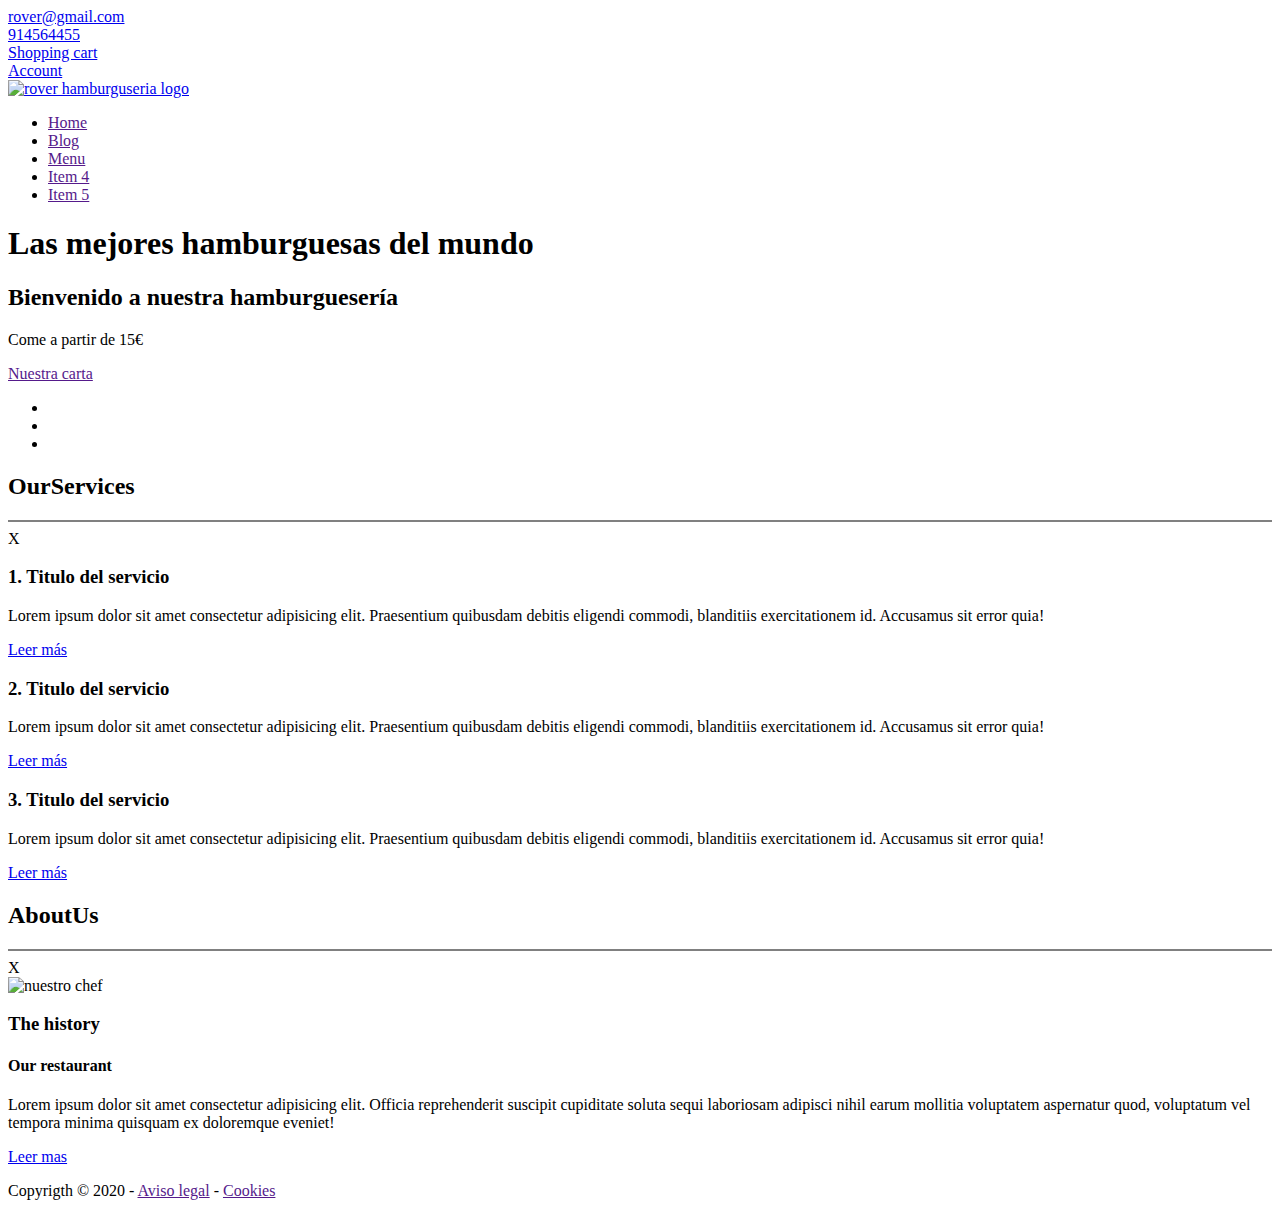
==== index.html @ f02b1828 "HTML del Index" ====
<!DOCTYPE html>
<html lang="es">

<head>
    <meta charset="UTF-8">
    <meta name="viewport" content="width=device-width, initial-scale=1.0">
    <title>Hamburguesería</title>
    <link rel="stylesheet" href="css/style.css">
</head>

<body>

    <div class="wrapper">
        <header>

            <div class="nav_top">
                <div class="container row">
                    <div>
                        <a href="#">
                            <i class="fas fa-envelope"></i>
                            <span>rover@gmail.com</span>
                        </a>
                    </div>


                    <div>
                        <a href="#">
                            <i class="fas fa-phone"></i>
                            <span>914564455</span>
                        </a>
                    </div>

                    <div>
                        <a href="#">
                            <i class="fas fa-shopping-cart"></i>
                            <span>Shopping cart</span>
                        </a>
                    </div>

                    <div>
                        <a href="#">
                            <i class="fas fa-user-circle"></i>
                            <span>Account</span>
                        </a>
                    </div>
                </div>
            </div>

            <nav>
                <div class="container row">

                    <div class="logo">
                        <a href="#">
                            <img src="images/logo.jpg" alt="rover hamburguseria logo">
                        </a>
                    </div>

                    <div class="hamburguesa">
                        <div></div>
                        <div></div>
                        <div></div>
                    </div>

                    <ul>
                        <li><a class="activo" href="">Home</a></li>
                        <li><a href="">Blog</a></li>
                        <li><a href="">Menu</a></li>
                        <li><a href="">Item 4</a></li>
                        <li><a href="">Item 5</a></li>
                    </ul>


                </div>
            </nav>
        </header>

        <div class="hero">
            <div class="container">
                <h1>Las mejores hamburguesas del mundo</h1>
                <h2>Bienvenido a nuestra hamburguesería</h2>
                <p>Come a partir de 15€</p>
                <div>
                    <a href="" class="boton">
                        Nuestra carta
                        <i class="fas fa-long-arrow-alt-right"></i></a>
                </div>

                <ul>
                    <li><a href=""><i class="fab fa-facebook"></i></a></li>
                    <li><a href=""><i class="fab fa-twitter"></i></a></li>
                    <li><a href=""><i class="fab fa-instagram"></i></a></li>

                </ul>


            </div>

        </div>
        <main>
            <section id="ourservices" class="container">
                <h2>Our<span>Services</span></h2>
                <div class="underline">
                    <hr noshade="noshade" />
                    <span>X</span>
                </div>

                <div class="row">
                    <article>
                        <div>
                            <i class="fas fa-cogs"></i>
                        </div>
                        <h3>1. Titulo del servicio</h3>
                        <p>Lorem ipsum dolor sit amet consectetur adipisicing elit. Praesentium quibusdam debitis
                            eligendi commodi, blanditiis exercitationem id. Accusamus sit error quia!</p>

                        <a class="enlace" href="#">Leer más <i class="fas fa-long-arrow-alt-right"></i></a>


                    </article>

                    <article>
                        <div>
                            <i class="fas fa-truck"></i>
                        </div>
                        <h3>2. Titulo del servicio</h3>
                        <p>Lorem ipsum dolor sit amet consectetur adipisicing elit. Praesentium quibusdam debitis
                            eligendi commodi, blanditiis exercitationem id. Accusamus sit error quia!</p>

                        <a class="enlace" href="#">Leer más <i class="fas fa-long-arrow-alt-right"></i></a>


                    </article>

                    <article>
                        <div>
                            <i class="fas fa-heart"></i>
                        </div>
                        <h3>3. Titulo del servicio</h3>
                        <p>Lorem ipsum dolor sit amet consectetur adipisicing elit. Praesentium quibusdam debitis
                            eligendi commodi, blanditiis exercitationem id. Accusamus sit error quia!</p>

                        <a class="enlace" href="#">Leer más <i class="fas fa-long-arrow-alt-right"></i></a>


                    </article>
                </div>
            </section>

            <section id="aboutus" class="container">
                <h2>About<span>Us</span></h2>
                <div class="underline">
                    <hr noshade="noshade" />
                    <span>X</span>
                </div>

                <div class="row">
                    <div class="columna">
                        <div class="marco">
                            <img src="images/about-main.jpg" alt="nuestro chef">
                        </div>
                    </div>

                    <div class="columna">
                        <h3>The history</h3>
                        <h4>Our restaurant</h4>
                        <p>Lorem ipsum dolor sit amet consectetur adipisicing elit. Officia reprehenderit suscipit
                            cupiditate soluta sequi laboriosam adipisci nihil earum mollitia voluptatem aspernatur quod,
                            voluptatum vel tempora minima quisquam ex doloremque eveniet!</p>
                        <div>
                            <a href="#" class="boton">Leer mas
                                <i class="fas fa-long-arrow-alt-right"></i></a>
                        </div>

                    </div>


                </div>






            </section>

        </main>



        <footer>
            <div class="container">
                <p>Copyrigth &copy; 2020 - <a href="">Aviso legal</a> - <a href="">Cookies</a></p>
            </div>

        </footer>

    </div>
</body>

</html>
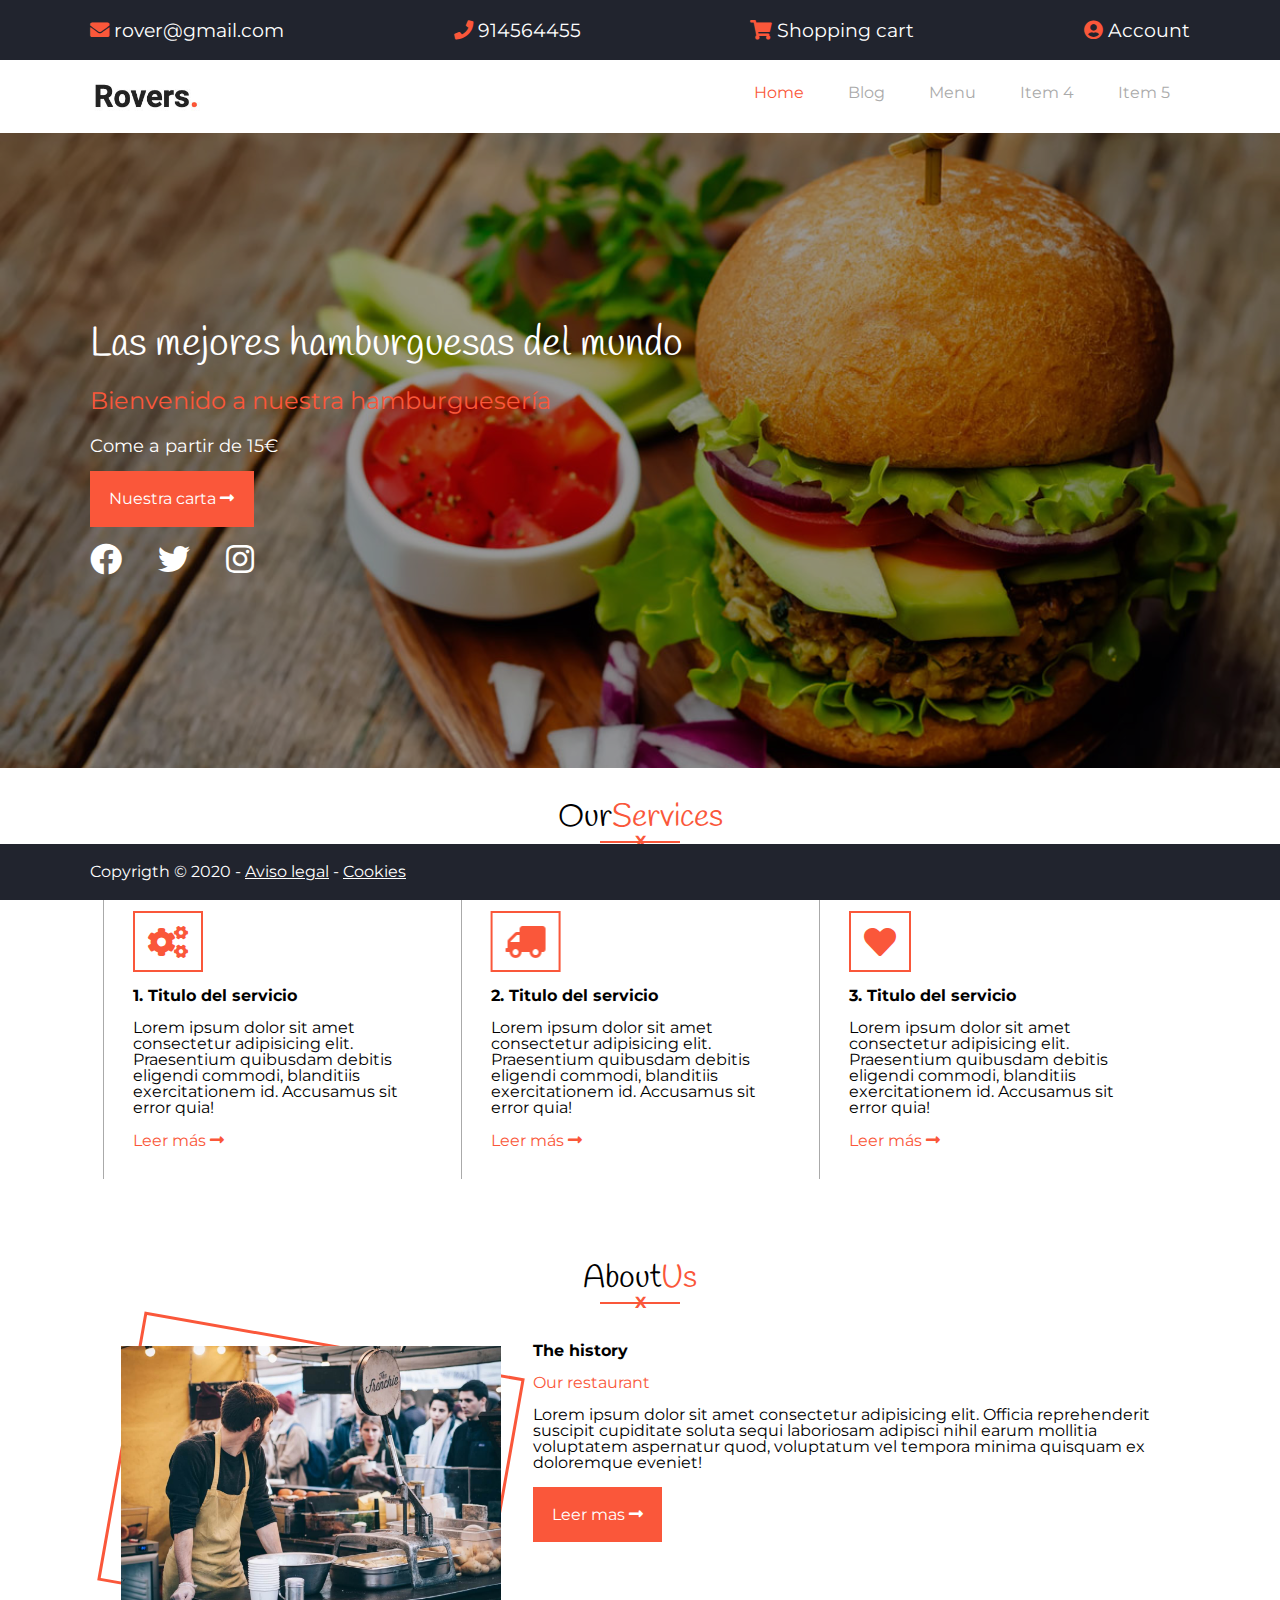
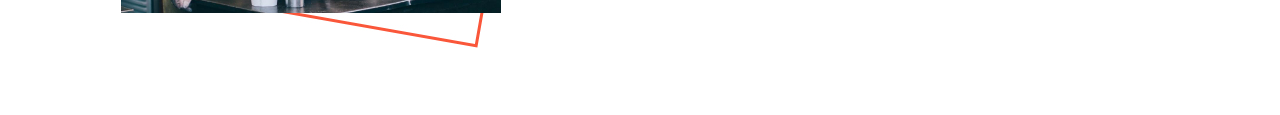
==== commit ff9fd8c2: "retoques blog" ====
--- a/index.html
+++ b/index.html
@@ -63,7 +63,7 @@
 
                     <ul>
                         <li><a class="activo" href="">Home</a></li>
-                        <li><a href="">Blog</a></li>
+                        <li><a href="blog.html">Blog</a></li>
                         <li><a href="">Menu</a></li>
                         <li><a href="">Item 4</a></li>
                         <li><a href="">Item 5</a></li>
--- a/css/style.css
+++ b/css/style.css
@@ -0,0 +1,462 @@
+@import url(reset.css);
+
+/* font-family: 'Handlee', cursive;
+font-family: 'Montserrat', sans-serif; 400,700
+elegimos en google font la fuente, elegimos la primera seleccionamos los estilos que queramos por ejemplo 400 regular 700 bold y en embed @import*/
+
+@import url('https://fonts.googleapis.com/css2?family=Handlee&family=Montserrat:ital,wght@0,400;1,700&display=swap');
+
+@import url(https://cdnjs.cloudflare.com/ajax/libs/font-awesome/5.14.0/css/all.min.css);
+
+* {
+    box-sizing: border-box;
+}
+
+:root {
+    --color-principal: #fa573a;
+    --color-secundario: #21242e;
+    --fuentePrincipal: 'Montserrat', sans-serif;
+    --fuenteSecundaria: 'Handlee', cursive;
+    --anchoMaximo: 1100px;
+    --gris: #aaa;
+
+}
+
+body {
+    font-family: var(--fuentePrincipal);
+    font-size: 1em;
+    /* asi el usuario decide el tamaño de la fuente y todo ira en proporcion */
+}
+
+img {
+    width: 100%;
+    height: auto;
+    display: block;
+}
+
+.container {
+    max-width: var(--anchoMaximo);
+    margin: 0 auto;
+}
+
+.row {
+    display: flex;
+}
+
+/* header */
+
+header .nav_top {
+    background-color: var(--color-secundario);
+    padding: 20px 10px;
+}
+
+header .nav_top a {
+    color: white;
+    font-size: 120%;
+    text-decoration: none;
+}
+
+header .nav_top a span {
+    display: none;
+}
+
+header .nav_top a i {
+    color: var(--color-principal);
+}
+
+header .nav_top .row {
+    justify-content: space-between;
+}
+
+header nav {
+    padding: 20px 10px;
+}
+
+header .hamburguesa {
+    width: 50px;
+    cursor: pointer;
+    /* para que aparezca una manita encima como si fuera un enlace */
+
+}
+
+header .hamburguesa div {
+    border-top: 2px solid var(--gris);
+    margin: 10px;
+}
+
+header nav .row {
+    flex-wrap: wrap;
+    justify-content: space-between;
+}
+
+header nav ul {
+    width: 100%;
+}
+
+header nav .logo {
+    max-width: 110px;
+
+}
+
+header nav ul li a {
+    display: block;
+    text-align: center;
+    text-decoration: none;
+    padding: 20px;
+    color: var(--gris);
+    border-bottom: 1px solid var(--gris);
+}
+
+header nav ul li a:hover {
+    color: var(--color-principal)
+}
+
+header nav ul li .activo {
+    color: var(--color-principal)
+}
+
+/* 72.25 em 48 em */
+@media (min-width: 48em) {
+    header .nav_top a span {
+        display: inline;
+    }
+}
+
+
+@media(min-width: 62.750em) {
+    header .hamburguesa {
+        display: none;
+    }
+
+    header nav ul {
+        width: auto;
+    }
+
+    header nav ul li {
+        display: inline-block;
+    }
+
+    header nav ul li a {
+        padding: 5px 20px;
+        border-bottom: 0px;
+    }
+}
+
+/* fin header */
+
+/* inicio footer */
+footer {
+    background-color: var(--color-secundario);
+    padding: 20px 10px;
+    color: white;
+    text-align: center;
+    position: fixed;
+    width: 100%;
+    margin-top: 20px;
+    bottom: 0px;
+}
+
+footer a {
+    color: white;
+}
+
+footer a:hover {
+    text-decoration: none;
+}
+
+@media(min-width: 48em) {
+    footer {
+        text-align: left;
+    }
+}
+
+/* fin de footer */
+
+/* Inicio hero */
+.hero {
+    background-image: url("../images/fondo.jpg");
+    background-color: #999;
+    background-blend-mode: multiply;
+    background-size: cover;
+    background-position: center;
+    padding: 15% 10px;
+}
+
+.hero h1 {
+    font-family: var(--fuenteSecundaria);
+    color: white;
+    font-size: 2.5em;
+
+}
+
+.hero h2 {
+    color: var(--color-principal);
+    font-size: 1.5em;
+    margin: 1em 0;
+}
+
+.hero p {
+    color: white;
+    font-size: 1.10em;
+}
+
+.boton {
+    display: inline-block;
+    background-color: var(--color-principal);
+    color: white;
+    padding: 1.15em;
+    text-decoration: none;
+    margin: 1em 0;
+    border: 1px solid var(--color-principal);
+}
+
+.boton:hover {
+    background-color: transparent;
+    color: var(--color-principal);
+}
+
+.boton i {
+    transition: 05s;
+}
+
+.boton:hover i {
+    transform: translateX(5px)
+}
+
+.hero ul li {
+    display: inline-block;
+    font-size: 2em;
+    margin-right: 1em;
+}
+
+.hero ul li a {
+    color: white;
+}
+
+.boton:hover {
+    background-color: transparent;
+    color: var(--color-principal);
+}
+
+/* Fin hero */
+
+/* Inicio main section our services */
+
+/* como las secciones tienen caracteristicas generales creamos esos estilos generales a todas */
+main section {
+    padding: 2.125em 0;
+}
+
+main section h2 {
+    color: black;
+    font-family: var(--fuenteSecundaria);
+    font-size: 2em;
+    text-align: center;
+}
+
+main section h2 span {
+    color: var(--color-principal);
+}
+
+main section .underline {
+    position: relative;
+    width: 5em;
+    /* para que la raya sea mas corta */
+    margin: 0 auto;
+    /* para que se alinee de nuevo al centro */
+    color: var(--color-principal);
+    font-weight: 700;
+    /* es la fuente que tenemos cargada en negrita (bold) porque la X es mas gordita*/
+    margin-bottom: 2em;
+    text-align: center;
+    /* para que la x se centre con la linea */
+}
+
+main section .underline hr {
+    position: absolute;
+    /* para que se posicione respecto al contenedor y no el 0,0 */
+    width: 100%;
+    /* al haber subido de capa ha perdido el ancho, por eso tenemos que marcarle que ocupe el 100% de su contenedor */
+    top: -1px;
+    border-color: var(--color-principal);
+    /* el borde esta ya creado con el hr, solo hay q decir el color */
+}
+
+main section {
+    padding: 2.125em 0.825em;
+}
+
+main #ourservices .row {
+    flex-wrap: wrap;
+}
+
+main #ourservices article {
+    border-bottom: 1px solid var(--gris);
+    padding: 1.825em 0;
+}
+
+main #ourservices article div i {
+    color: var(--color-principal);
+    font-size: 2em;
+    border: 2px solid var(--color-principal);
+    padding: 0.8rem;
+    /* para que no herede del padre ponemos rem en lugar de em */
+}
+
+main #ourservices article .fa-truck {
+    transform: rotateY(180deg);
+}
+
+main #ourservices article h3 {
+    margin: 1em 0;
+    font-weight: 700;
+
+}
+
+.enlace {
+    /* no es necesario usar herencia porque tenemos una clase creada para el enlace */
+    text-decoration: none;
+    color: var(--color-principal);
+    margin-top: 1em;
+    display: block;
+    /* el margen no funciona porque es un elemento en linea, tenemos que convertirlo en bloque */
+}
+
+@media (min-width: 48em) {
+    main #ourservices article {
+        width: 50%;
+        border-bottom: 0px;
+        border-left: 1px solid var(--gris);
+        padding: 1.825em;
+        margin-bottom: 1em;
+    }
+
+    main #ourservices article:last-child {
+        width: 100%;
+    }
+}
+
+@media(min-width: 62.750em) {
+
+    main #ourservices article,
+    main #ourservices article:last-child {
+        width: 33.333%;
+    }
+}
+
+/* Fin main section our services */
+
+/* Inicio main section about us */
+
+main #aboutus {
+    padding-bottom: 100px;
+}
+
+main #aboutus .row {
+    flex-wrap: wrap;
+}
+
+main #aboutus h3 {
+    font-weight: 700;
+}
+
+main #aboutus h4 {
+    margin: 1em 0;
+    color: var(--color-principal);
+}
+
+main #aboutus .marco {
+    margin: 15px 0px;
+    border: 3px solid var(--color-principal);
+    transform: rotateZ(10deg);
+    width: 90%;
+    transition: 1s;
+}
+
+main #aboutus .marco img {
+    transform: rotateZ(-10deg);
+    transition: 1s;
+}
+
+main #aboutus .columna:hover .marco,
+main #aboutus .columna:hover .marco img {
+    transform: rotateZ(0deg);
+    transition: 1s;
+
+}
+
+@media (min-width: 48.000em) {
+    main #aboutus .marco {
+        margin: 0px 15px;
+    }
+
+    main #aboutus .columna:first-child {
+        width: 40%;
+    }
+
+    main #aboutus .columna:last-child {
+        width: 60%;
+    }
+}
+
+
+/* Fin main section about us */
+
+/* Inicio main section our blog */
+
+main .articulos {
+    text-align: left;
+    padding: 20px;
+    width: 50%;
+}
+
+.textofecha {
+    color: white;
+    display: flex;
+    flex-direction: column;
+    align-items: center;
+}
+
+.imagenblog {
+    display: flex;
+    justify-content: right;
+    position: relative
+}
+
+main .fecha {
+    position: absolute;
+    background-color: rgba(250, 87, 58, .7);
+    padding: 10px;
+}
+
+
+#ourblogs .articulosblog {
+    display: flex;
+    flex-wrap: wrap;
+}
+
+main #ourblogs article .articulo-text {
+    color: var(--gris);
+    margin-top: 1em;
+}
+
+main #ourblogs article div i {
+    color: var(--color-principal);
+    font-size: 2em;
+    border: 2px solid var(--color-principal);
+    padding: 0.8rem;
+}
+
+
+main #ourblogs article h3 {
+    color: black;
+    margin: 1em 0;
+}
+
+@media (min-width: 48.000em) {
+    main #ourblogs article {
+        width: 33.333%;
+        <<<<<<< Updated upstream=======min-width: 300px;
+        >>>>>>>Stashed changes
+    }
+}